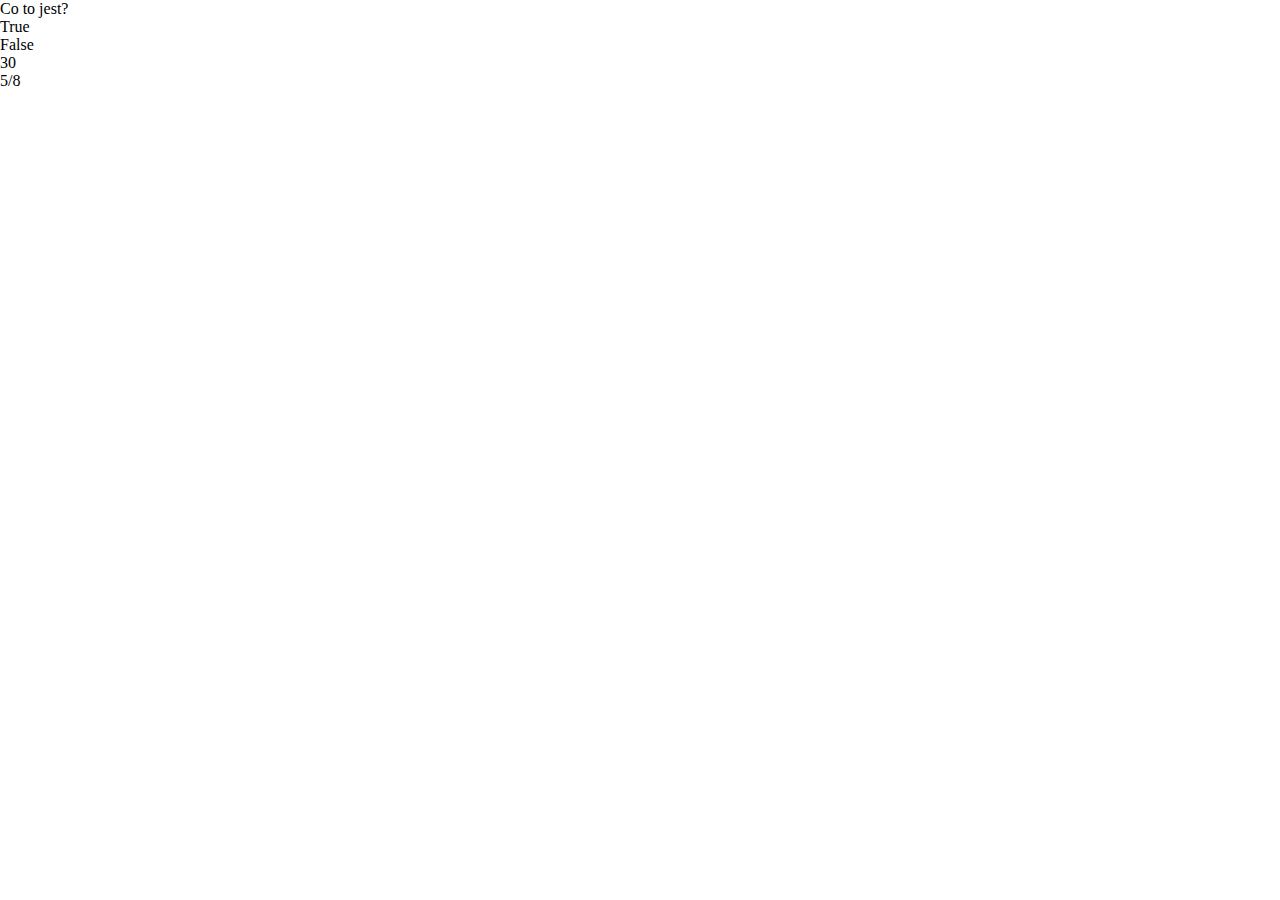
==== index.html @ e2502c51 "API for Quiz" ====
<!DOCTYPE html>
<html lang="pl">
<head>

	<meta charset="utf-8">
	<title>Quiz</title>
	<meta name="description" content="Quiz">
	<meta name="keywords" content="Quiz">
	<meta http-equiv="X-Ua-Compatible" content="IE=edge,chrome=1">
	<link rel="stylesheet" href="style.css">

</head>

<body>
   <div class="container">
     <div class="middle">
     	<div class="question">
     		Co to jest?
     	</div>
   		<div class="answers">
   			<div class="answer true">True</div>
   			<div class="answer false">False</div>
   		</div>
     </div>
   	<div class="watch">30</div>
   	<div class="score">5/8</div>
   </div>

	<script src="js/Quiz.js"></script>
	<script src="js/start.js"></script>
</body>
</html>
---- style.css ----
body
{
	margin: 0;
}
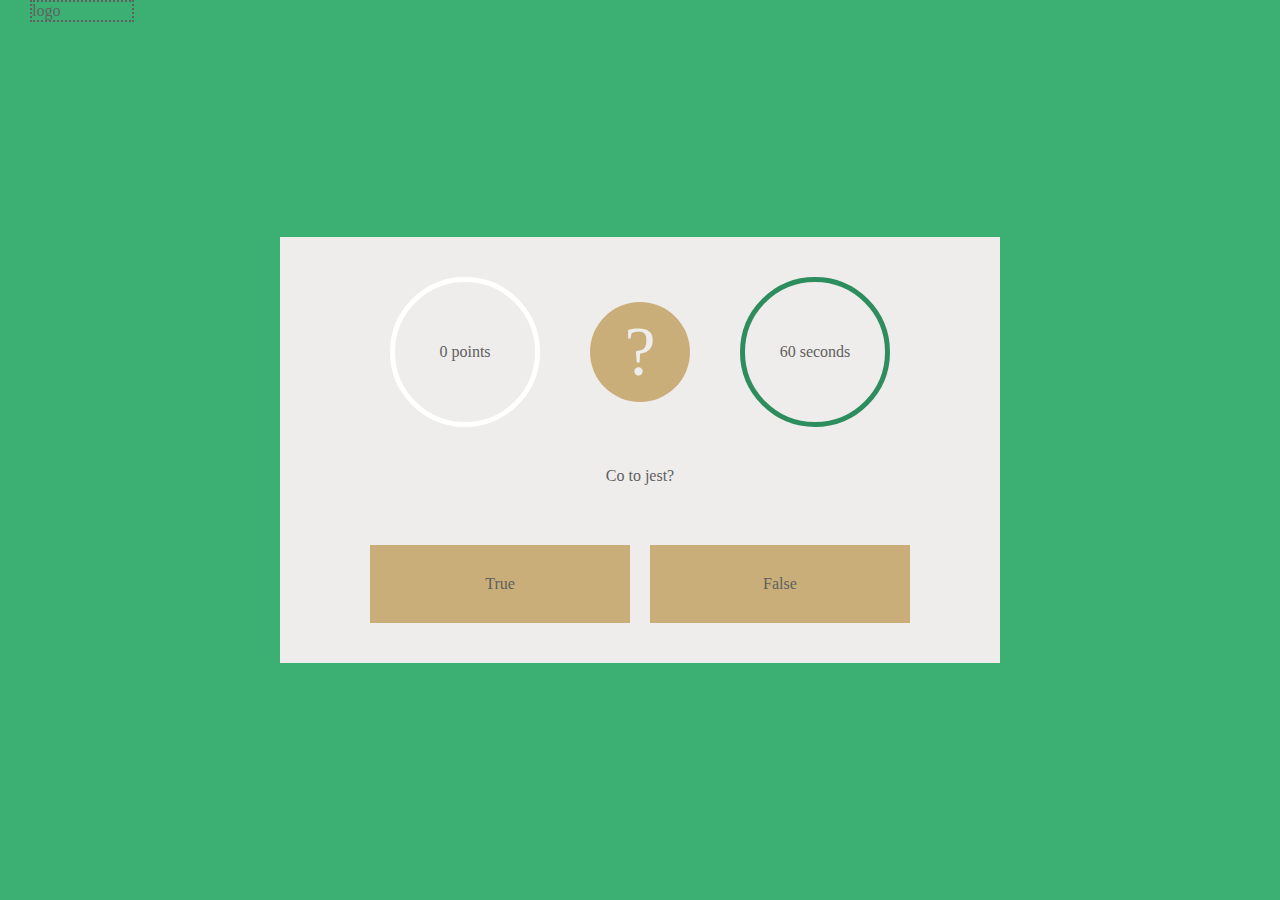
==== commit 94af771c: "create html and css layout" ====
--- a/index.html
+++ b/index.html
@@ -13,17 +13,29 @@
 
 <body>
    <div class="container">
+		 <div class="logo">logo
+		 </div>
      <div class="middle">
+			 <div class="circles">
+			 		<div class="points">
+			 	0 points
+			 	</div>
+			 	<div class="qmark">
+				 ?
+			 	</div>
+			 	<div class="time">
+				 60 seconds
+				</div>
+			 </div>
      	<div class="question">
      		Co to jest?
      	</div>
    		<div class="answers">
-   			<div class="answer true">True</div>
-   			<div class="answer false">False</div>
+   			<div class="answertrue">True</div>
+   			<div class="answerfalse">False</div>
+				<div style="clear: both"></div>
    		</div>
      </div>
-   	<div class="watch">30</div>
-   	<div class="score">5/8</div>
    </div>
 
 	<script src="js/Quiz.js"></script>
--- a/style.css
+++ b/style.css
@@ -1,4 +1,116 @@
 body
 {
 	margin: 0;
+	color: #606060;
 }
+.container
+{
+	width: 100%;
+	background-color: #3CAF72;
+	height: 100vh;
+	display: flex;
+	flex-direction: column;
+	align-items: center;
+	justify-content: center;
+}
+.logo
+{
+	color:#606060;
+	width: 100px;
+	border: 2px dotted #606060;
+	margin-left: 30px;
+	position: fixed;
+	top: 0;
+	left: 0;
+}
+.middle
+{
+	margin-left: 30px;
+	margin-right: 30px;
+	padding: 20px 90px;
+	background-color: #EEEDEB;
+}
+.circles
+{
+	display: flex;
+	align-items: center;
+	justify-content: space-between;
+	padding: 20px;
+}
+.points
+{
+	display: flex;
+	align-items: center;
+	justify-content: center;
+	width: 100px;
+	height: 100px;
+	border-radius: 100%;
+	background-color: #EEEDEB;
+	text-align: center;
+	padding: 20px;
+	border: 5px solid white;
+}
+.qmark
+{
+	display: flex;
+	align-items: center;
+	justify-content: center;
+	width: 60px;
+	height: 60px;
+	border-radius: 100%;
+	background-color: #C9AE79;
+	text-align: center;
+	padding: 20px;
+	font-size: 70px;
+	color: #EEEDEB;
+}
+.time
+{
+	display: flex;
+	align-items: center;
+	justify-content: center;
+	width: 100px;
+	height: 100px;
+	border-radius: 100%;
+	background-color: #EEEDEB;
+	text-align: center;
+	padding: 20px;
+	border: 5px solid #2E8D5D;
+}
+.question
+{
+	text-align: center;
+	margin-top: 20px;
+	margin-bottom: 60px;
+}
+.answers
+{
+	text-align: center;
+	margin-bottom: 20px;
+	margin-top: 20px;
+	display: flex;
+	justify-content: center;
+}
+.answertrue
+{
+	width: 200px;
+	background-color: #C9AE79;
+	float: left;
+	text-align: center;
+	padding: 30px;
+}
+.answerfalse
+{
+	width: 200px;
+	background-color: #C9AE79;
+	float: left;
+	margin-left: 20px;
+	text-align: center;
+	padding: 30px;
+}
+.answertrue:hover, .answerfalse:hover
+{
+	cursor: pointer;
+	background-color: #B89D68;
+	transition: all 0.3s;
+}
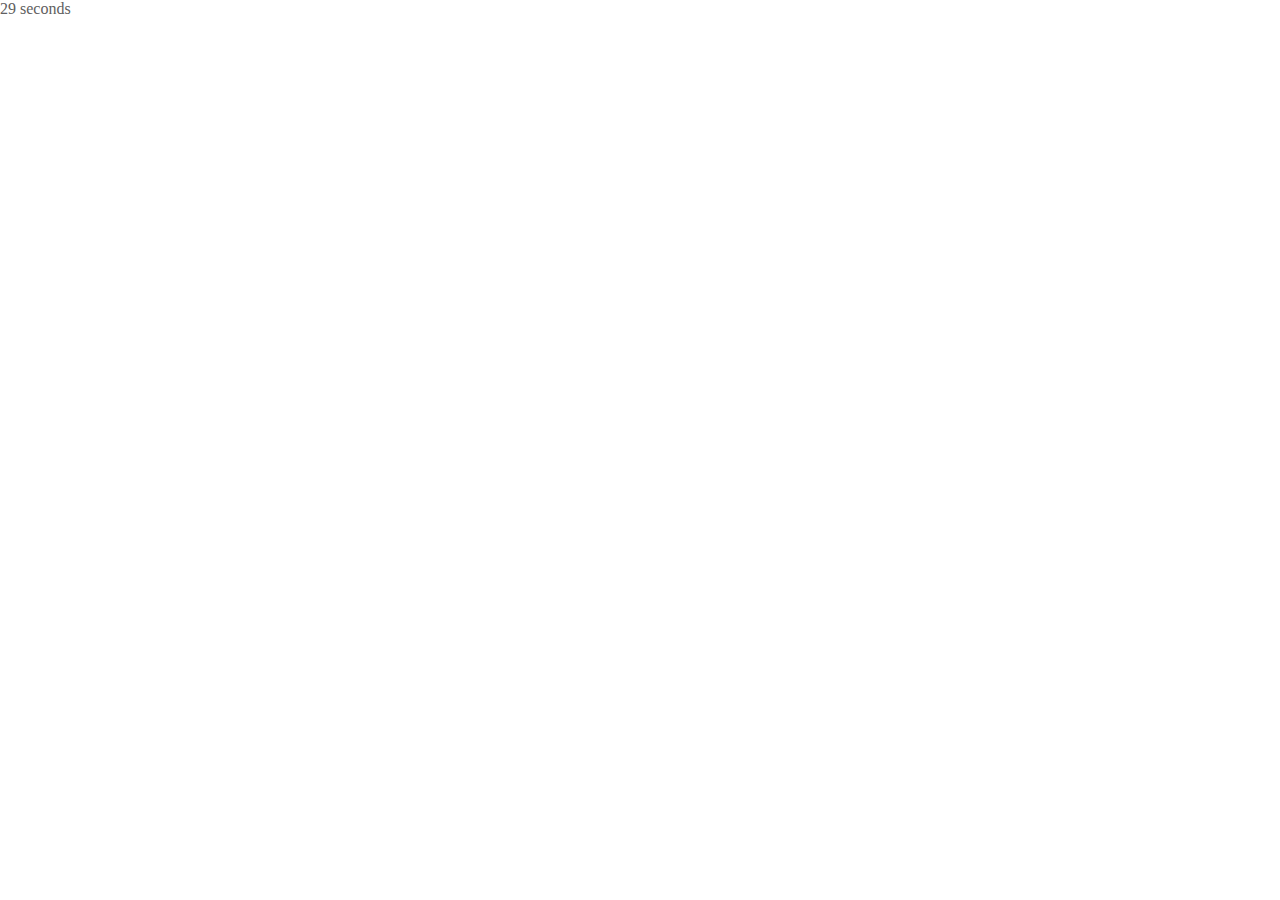
==== commit 8eedf20e: "watch (js function + div)" ====
--- a/index.html
+++ b/index.html
@@ -9,36 +9,19 @@
 	<meta http-equiv="X-Ua-Compatible" content="IE=edge,chrome=1">
 	<link rel="stylesheet" href="style.css">
 
+	<script src="watch.js"></script>
+
+	<!--[if lt IE 9]>
+	<script src="//cdnjs.cloudflare.com/ajax/libs/html5shiv/3.7.3/html5shiv.min.js"></script>
+	<![endif]-->
+
 </head>
 
-<body>
-   <div class="container">
-		 <div class="logo">logo
-		 </div>
-     <div class="middle">
-			 <div class="circles">
-			 		<div class="points">
-			 	0 points
-			 	</div>
-			 	<div class="qmark">
-				 ?
-			 	</div>
-			 	<div class="time">
-				 60 seconds
-				</div>
-			 </div>
-     	<div class="question">
-     		Co to jest?
-     	</div>
-   		<div class="answers">
-   			<div class="answertrue">True</div>
-   			<div class="answerfalse">False</div>
-				<div style="clear: both"></div>
-   		</div>
-     </div>
-   </div>
+<body onload="stopwatch()">
+	
+	<div id="watch">30</div>
 
-	<script src="js/Quiz.js"></script>
 	<script src="js/start.js"></script>
+
 </body>
 </html>
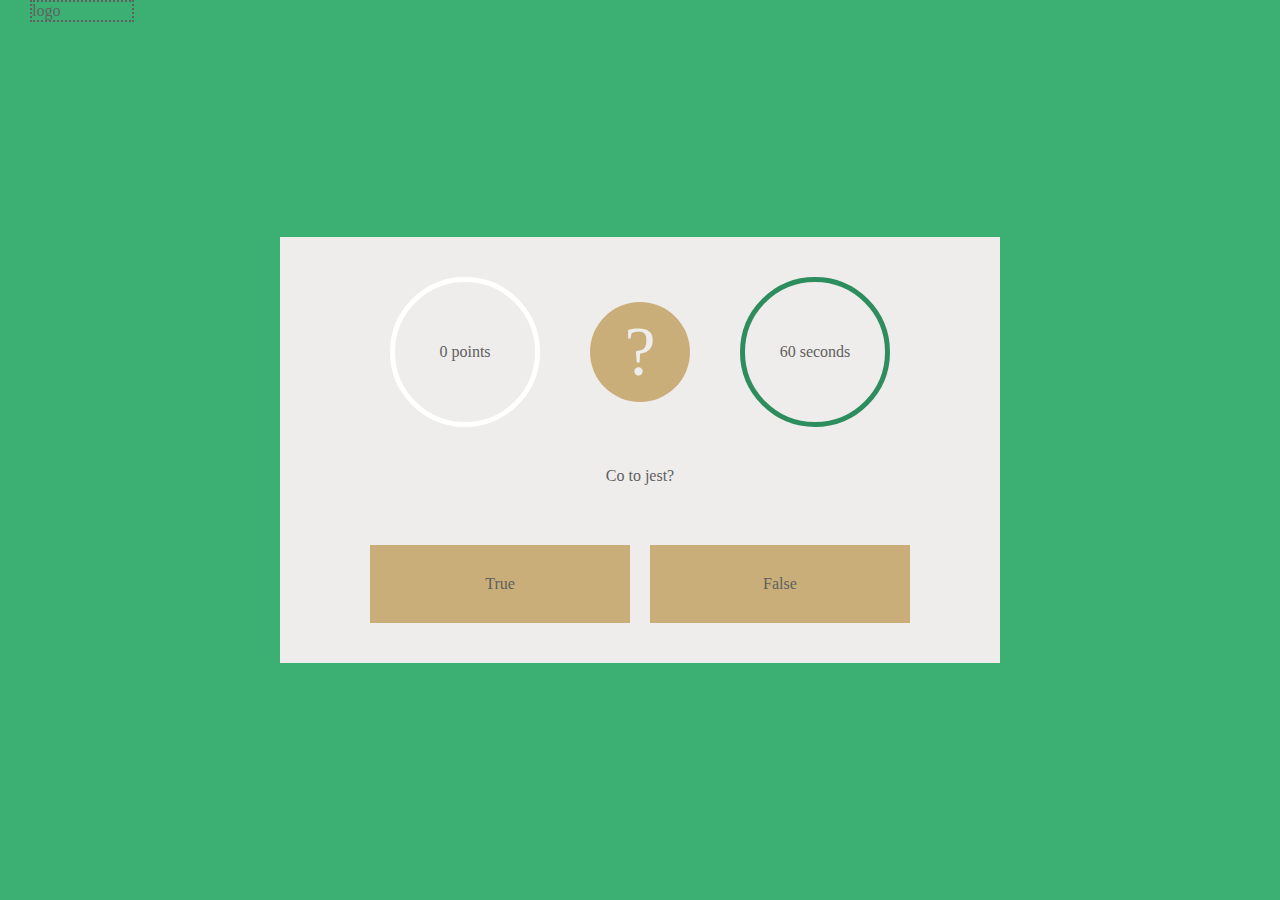
==== commit 057a0c9c: "Merge pull request #2 from Clotri/layout" ====
--- a/index.html
+++ b/index.html
@@ -9,19 +9,36 @@
 	<meta http-equiv="X-Ua-Compatible" content="IE=edge,chrome=1">
 	<link rel="stylesheet" href="style.css">
 
-	<script src="watch.js"></script>
-
-	<!--[if lt IE 9]>
-	<script src="//cdnjs.cloudflare.com/ajax/libs/html5shiv/3.7.3/html5shiv.min.js"></script>
-	<![endif]-->
-
 </head>
 
-<body onload="stopwatch()">
-	
-	<div id="watch">30</div>
+<body>
+   <div class="container">
+		 <div class="logo">logo
+		 </div>
+     <div class="middle">
+			 <div class="circles">
+			 		<div class="points">
+			 	0 points
+			 	</div>
+			 	<div class="qmark">
+				 ?
+			 	</div>
+			 	<div class="time">
+				 60 seconds
+				</div>
+			 </div>
+     	<div class="question">
+     		Co to jest?
+     	</div>
+   		<div class="answers">
+   			<div class="answertrue">True</div>
+   			<div class="answerfalse">False</div>
+				<div style="clear: both"></div>
+   		</div>
+     </div>
+   </div>
 
+	<script src="js/Quiz.js"></script>
 	<script src="js/start.js"></script>
-
 </body>
 </html>
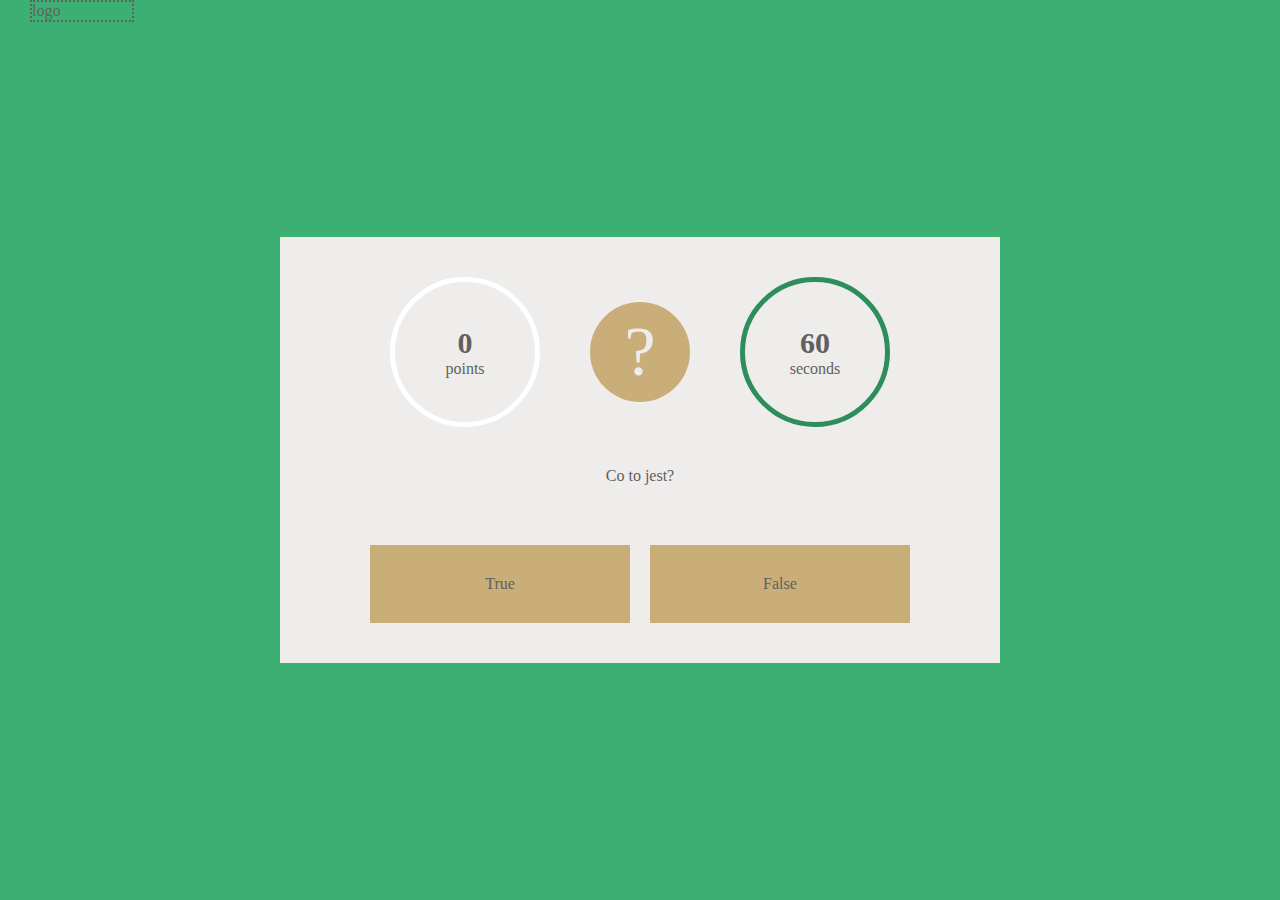
==== commit 8c73f112: "created timer" ====
--- a/index.html
+++ b/index.html
@@ -18,14 +18,17 @@
      <div class="middle">
 			 <div class="circles">
 			 		<div class="points">
-			 	0 points
+						<div class="number">0</div>
+						<div>points</div>
 			 	</div>
 			 	<div class="qmark">
 				 ?
 			 	</div>
 			 	<div class="time">
-				 60 seconds
+					<div class="seconds">60</div>
+					<div>seconds</div>
 				</div>
+
 			 </div>
      	<div class="question">
      		Co to jest?
@@ -38,6 +41,7 @@
      </div>
    </div>
 
+	<script src="js/Timer.js"></script>
 	<script src="js/Quiz.js"></script>
 	<script src="js/start.js"></script>
 </body>
--- a/style.css
+++ b/style.css
@@ -40,6 +40,7 @@
 .points
 {
 	display: flex;
+	flex-direction: column;
 	align-items: center;
 	justify-content: center;
 	width: 100px;
@@ -67,6 +68,7 @@
 .time
 {
 	display: flex;
+	flex-direction: column;
 	align-items: center;
 	justify-content: center;
 	width: 100px;
@@ -76,6 +78,12 @@
 	text-align: center;
 	padding: 20px;
 	border: 5px solid #2E8D5D;
+}
+
+.seconds, .number
+{
+	font-size: 30px;
+	font-weight: bold;
 }
 .question
 {
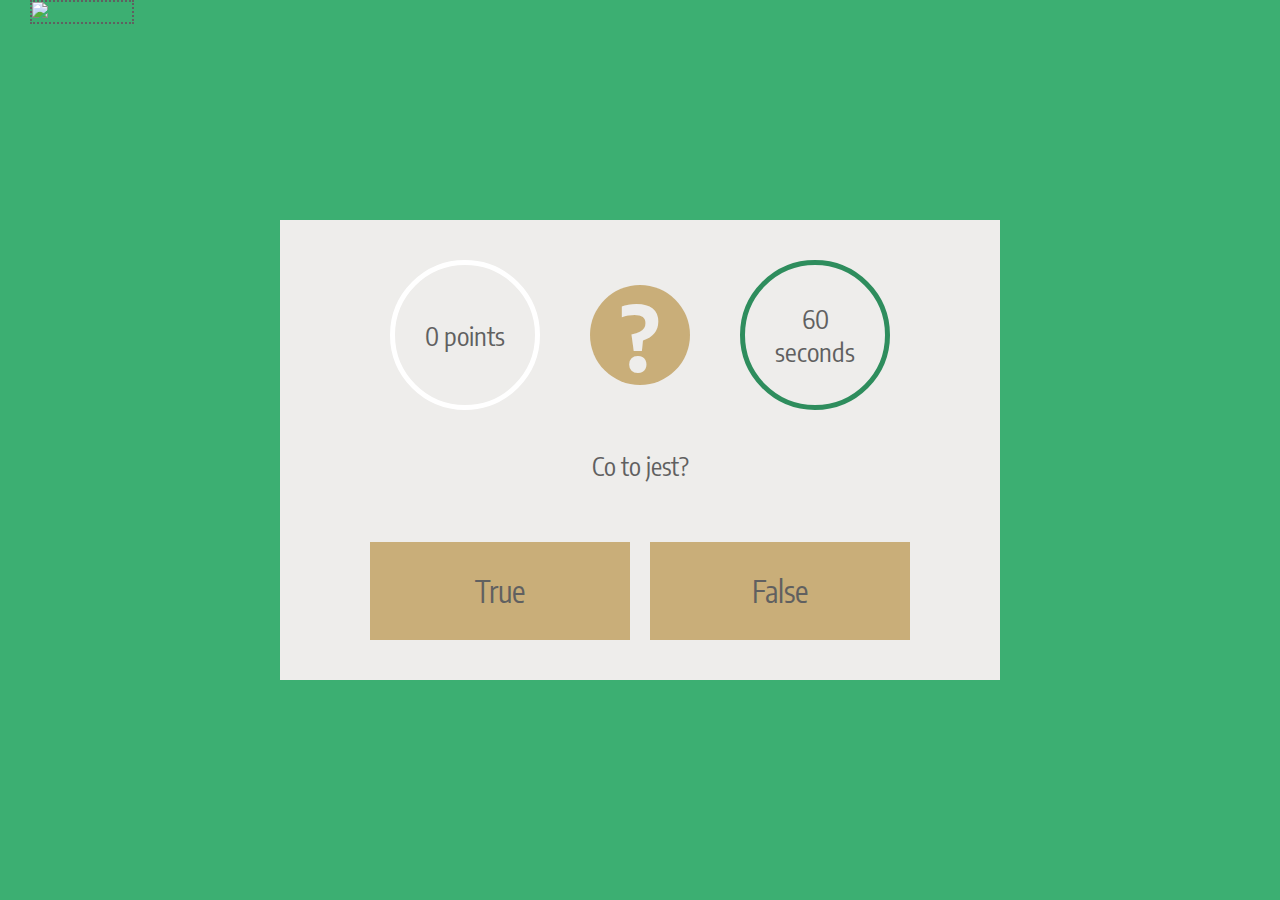
==== commit 952a4ad9: "updated html and css layout" ====
--- a/index.html
+++ b/index.html
@@ -8,27 +8,26 @@
 	<meta name="keywords" content="Quiz">
 	<meta http-equiv="X-Ua-Compatible" content="IE=edge,chrome=1">
 	<link rel="stylesheet" href="style.css">
+	<link href="https://fonts.googleapis.com/css?family=Encode+Sans+Condensed:300,400,500,600,700&amp;subset=latin-ext" rel="stylesheet">
 
 </head>
 
 <body>
    <div class="container">
-		 <div class="logo">logo
+		 <div class="logo">
+			 <img src="logo.png" />
 		 </div>
      <div class="middle">
 			 <div class="circles">
 			 		<div class="points">
-						<div class="number">0</div>
-						<div>points</div>
+			 	0 points
 			 	</div>
 			 	<div class="qmark">
 				 ?
 			 	</div>
 			 	<div class="time">
-					<div class="seconds">60</div>
-					<div>seconds</div>
+				 60 seconds
 				</div>
-
 			 </div>
      	<div class="question">
      		Co to jest?
@@ -41,7 +40,6 @@
      </div>
    </div>
 
-	<script src="js/Timer.js"></script>
 	<script src="js/Quiz.js"></script>
 	<script src="js/start.js"></script>
 </body>
--- a/style.css
+++ b/style.css
@@ -2,6 +2,8 @@
 {
 	margin: 0;
 	color: #606060;
+	font-family: 'Encode Sans Condensed', sans-serif;
+	font-weight: 400;
 }
 .container
 {
@@ -40,7 +42,6 @@
 .points
 {
 	display: flex;
-	flex-direction: column;
 	align-items: center;
 	justify-content: center;
 	width: 100px;
@@ -50,6 +51,7 @@
 	text-align: center;
 	padding: 20px;
 	border: 5px solid white;
+	font-size: 26px;
 }
 .qmark
 {
@@ -62,13 +64,13 @@
 	background-color: #C9AE79;
 	text-align: center;
 	padding: 20px;
-	font-size: 70px;
+	font-weight: 700;
+	font-size: 90px;
 	color: #EEEDEB;
 }
 .time
 {
 	display: flex;
-	flex-direction: column;
 	align-items: center;
 	justify-content: center;
 	width: 100px;
@@ -78,18 +80,14 @@
 	text-align: center;
 	padding: 20px;
 	border: 5px solid #2E8D5D;
-}
-
-.seconds, .number
-{
-	font-size: 30px;
-	font-weight: bold;
+	font-size: 26px;
 }
 .question
 {
 	text-align: center;
 	margin-top: 20px;
 	margin-bottom: 60px;
+	font-size: 25px;
 }
 .answers
 {
@@ -106,6 +104,7 @@
 	float: left;
 	text-align: center;
 	padding: 30px;
+	font-size: 30px;
 }
 .answerfalse
 {
@@ -115,6 +114,7 @@
 	margin-left: 20px;
 	text-align: center;
 	padding: 30px;
+	font-size: 30px;
 }
 .answertrue:hover, .answerfalse:hover
 {
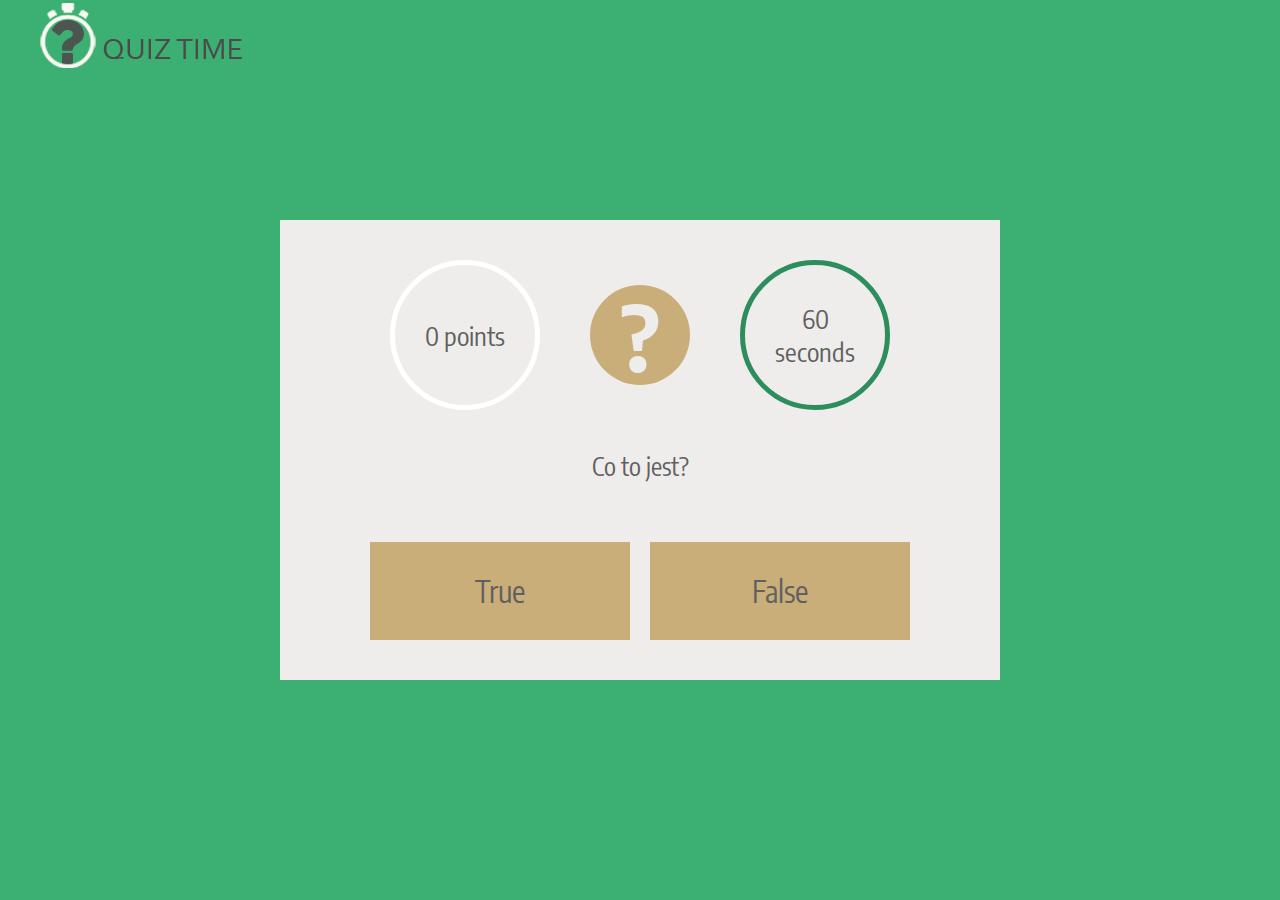
==== commit 235ef3f5: "added logo" ====
--- a/index.html
+++ b/index.html
@@ -15,7 +15,7 @@
 <body>
    <div class="container">
 		 <div class="logo">
-			 <img src="logo.png" />
+			 <img src="logo1.png" />
 		 </div>
      <div class="middle">
 			 <div class="circles">
--- a/style.css
+++ b/style.css
@@ -17,9 +17,6 @@
 }
 .logo
 {
-	color:#606060;
-	width: 100px;
-	border: 2px dotted #606060;
 	margin-left: 30px;
 	position: fixed;
 	top: 0;
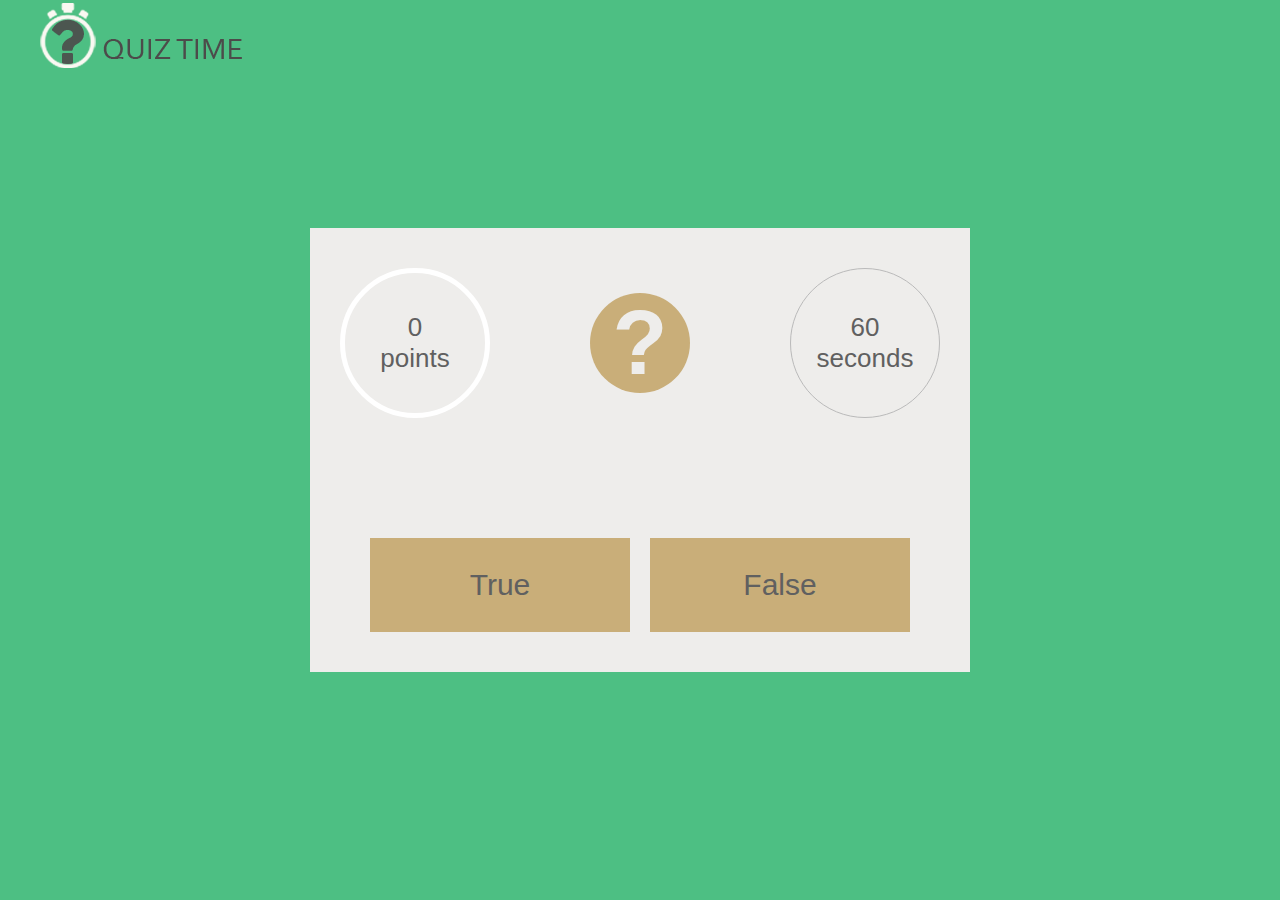
==== commit ef1786ee: "logo, timer, points and score board" ====
--- a/index.html
+++ b/index.html
@@ -8,29 +8,28 @@
 	<meta name="keywords" content="Quiz">
 	<meta http-equiv="X-Ua-Compatible" content="IE=edge,chrome=1">
 	<link rel="stylesheet" href="style.css">
-	<link href="https://fonts.googleapis.com/css?family=Encode+Sans+Condensed:300,400,500,600,700&amp;subset=latin-ext" rel="stylesheet">
 
 </head>
 
 <body>
    <div class="container">
 		 <div class="logo">
-			 <img src="logo1.png" />
+			 <img src="./logo1.png" />
 		 </div>
      <div class="middle">
 			 <div class="circles">
 			 		<div class="points">
-			 	0 points
+						<div class="number">0</div>
+						<div>points</div>
 			 	</div>
-			 	<div class="qmark">
-				 ?
-			 	</div>
+			 	<div class="qmark">?</div>
 			 	<div class="time">
-				 60 seconds
+					<div class="seconds">60</div>
+					<div>seconds</div>
+					<canvas id="timer" width="150" height="150"></canvas>
 				</div>
 			 </div>
      	<div class="question">
-     		Co to jest?
      	</div>
    		<div class="answers">
    			<div class="answertrue">True</div>
@@ -40,6 +39,7 @@
      </div>
    </div>
 
+	<script src="js/Timer.js"></script>
 	<script src="js/Quiz.js"></script>
 	<script src="js/start.js"></script>
 </body>
--- a/style.css
+++ b/style.css
@@ -5,16 +5,18 @@
 	font-family: 'Encode Sans Condensed', sans-serif;
 	font-weight: 400;
 }
+
 .container
 {
 	width: 100%;
-	background-color: #3CAF72;
+	background-color: #4DBF83;
 	height: 100vh;
 	display: flex;
 	flex-direction: column;
 	align-items: center;
 	justify-content: center;
 }
+
 .logo
 {
 	margin-left: 30px;
@@ -22,25 +24,34 @@
 	top: 0;
 	left: 0;
 }
+
 .middle
 {
+	display: flex;
+	flex-direction: column;
+	align-items: center;
+	width: 600px;
 	margin-left: 30px;
 	margin-right: 30px;
-	padding: 20px 90px;
+	padding: 20px 30px;
 	background-color: #EEEDEB;
 }
+
 .circles
 {
 	display: flex;
 	align-items: center;
 	justify-content: space-between;
-	padding: 20px;
-}
+	width: 100%;
+	padding: 20px;
+}
+
 .points
 {
 	display: flex;
 	align-items: center;
 	justify-content: center;
+	flex-direction: column;
 	width: 100px;
 	height: 100px;
 	border-radius: 100%;
@@ -50,6 +61,7 @@
 	border: 5px solid white;
 	font-size: 26px;
 }
+
 .qmark
 {
 	display: flex;
@@ -65,20 +77,31 @@
 	font-size: 90px;
 	color: #EEEDEB;
 }
+
 .time
 {
-	display: flex;
-	align-items: center;
-	justify-content: center;
-	width: 100px;
-	height: 100px;
+	position: relative;
+	box-sizing: border-box;
+	display: flex;
+	align-items: center;
+	justify-content: center;
+	flex-direction: column;
+	width: 150px;
+	height: 150px;
+	background-color: #EEEDEB;
+	text-align: center;
+	padding: 20px;
+	font-size: 26px;
 	border-radius: 100%;
-	background-color: #EEEDEB;
-	text-align: center;
-	padding: 20px;
-	border: 5px solid #2E8D5D;
-	font-size: 26px;
-}
+	border: 1px solid #bababa;
+}
+
+#timer {
+	position: absolute;
+	top: -1px;
+	left: -1px;
+}
+
 .question
 {
 	text-align: center;
@@ -86,6 +109,7 @@
 	margin-bottom: 60px;
 	font-size: 25px;
 }
+
 .answers
 {
 	text-align: center;
@@ -94,6 +118,7 @@
 	display: flex;
 	justify-content: center;
 }
+
 .answertrue
 {
 	width: 200px;
@@ -103,6 +128,7 @@
 	padding: 30px;
 	font-size: 30px;
 }
+
 .answerfalse
 {
 	width: 200px;
@@ -113,9 +139,114 @@
 	padding: 30px;
 	font-size: 30px;
 }
+
 .answertrue:hover, .answerfalse:hover
 {
 	cursor: pointer;
 	background-color: #B89D68;
 	transition: all 0.3s;
 }
+
+
+/*WYNIKI*/
+
+
+.congrats
+{
+	font-size: 50px;
+	font-weight: 500;
+	text-align: center;
+	margin-top: 20px;
+	margin-bottom: 20px;
+}
+
+.result
+{
+font-size: 35px;
+text-align: center;
+padding: 15px;
+}
+
+.pointline
+{
+	height: 15px;
+	width: 500px;
+	background-color: #2E8D5D;
+	position: relative;
+}
+
+.redline
+{
+	position: absolute;
+	right: 0;
+	top: 0;
+	bottom: 0;
+	left: 90%;
+	background-color: red;
+}
+.undertheline
+{
+	width: 500px;
+	display: flex;
+	justify-content: space-between;
+	margin-top: 3px;
+}
+
+.pointright
+{
+	margin-left: auto;
+}
+
+.timeresults
+{
+	font-size: 35px;
+	text-align: center;
+	margin-top: 13px;
+}
+
+.buttons
+{
+	width: 100%;
+	height: 60px;
+	font-size: 35px;
+	font-weight: lighter;
+	color: #EEEDEB;
+	display: flex;
+	align-items: center;
+	justify-content: center;
+	text-align: center;
+	margin-bottom: 20px;
+	margin-top: 20px;
+}
+
+.button1
+{
+	width: 35%;
+	height: 45px;
+	background-color: #2E8D5D;
+	text-align: center;
+	margin-right: 5px;
+}
+
+.button1:hover
+{
+	cursor: pointer;
+	background-color: #B89D68;
+	transition: all 0.3s;
+}
+
+.button2
+{
+	width: 35%;
+	height: 45px;
+	background-color: #2E8D5D;
+	text-align: center;
+	margin-left: 5px;
+}
+
+.button2:hover
+{
+	cursor: pointer;
+	background-color: #B89D68;
+	transition: all 0.3s;
+}
